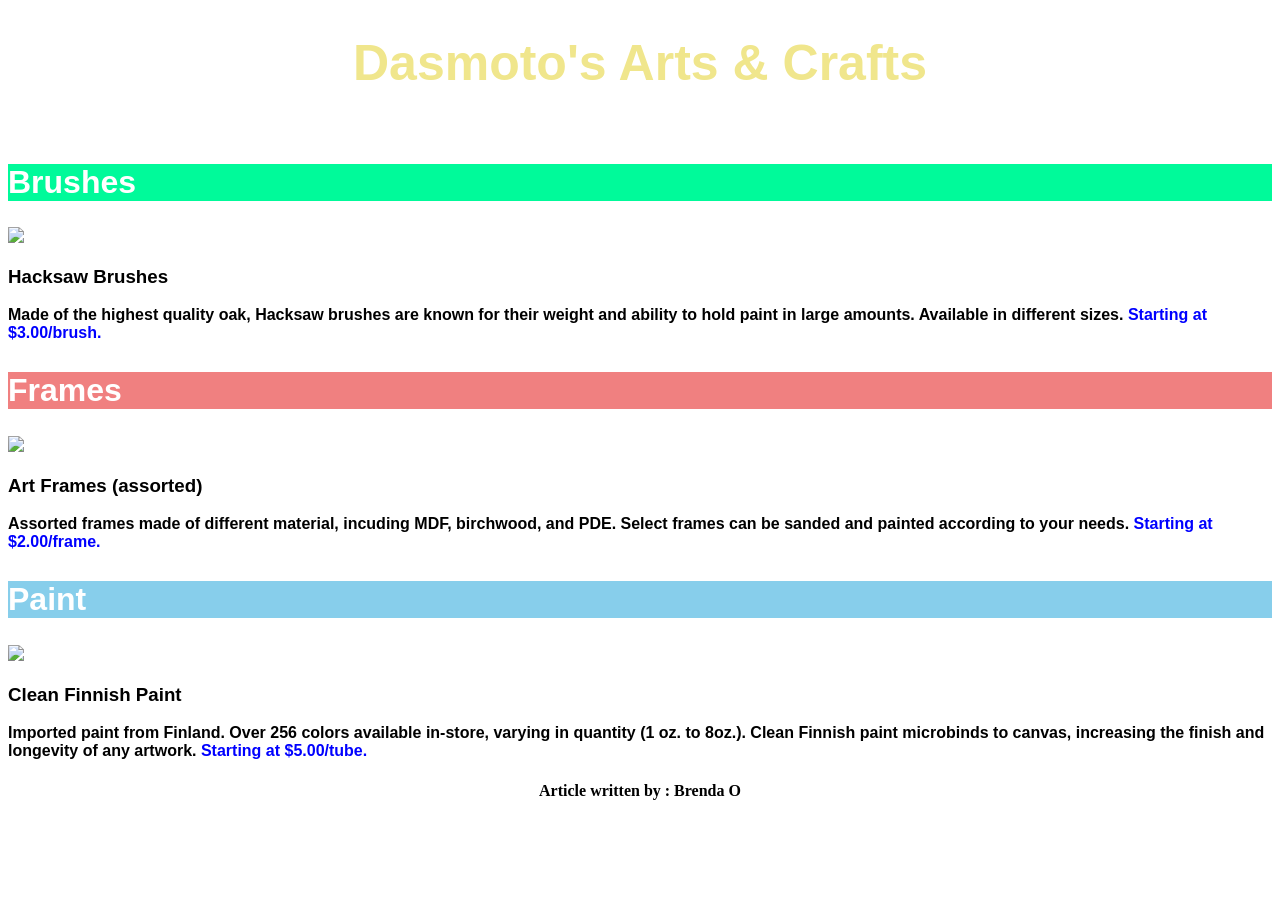
==== index.html @ b09fd2fa "First commit" ====
<!DOCTYPE html>
<html lang="en">
<head>
    <meta charset="UTF-8">
    <meta name="viewport" content="width=device-width, initial-scale=1.0">
    <title>Document</title>
    <link rel="stylesheet" href="./Resources/CSS/index.css">
</head>
<body>
    <div class = 'header'>
        <h1>Dasmoto's Arts & Crafts</h1>
    </div>
    <div>
        <h2 class="brushes"> Brushes</h1>
    </div>
    <img src = "./Resources/Images/Image2.webp">
    <h3>Hacksaw Brushes</h3>
    <p>
        Made of the highest quality oak, Hacksaw brushes are known for their weight and ability to hold paint in large amounts. Available in different sizes. <span>Starting at $3.00/brush.</span>
    </p>
    <div>
        <h2 class="frames"> Frames</h2>
    </div>
    <img src="./Resources/Images/Image3.webp">
    <h3>Art Frames (assorted)</h3>
    <p>
        Assorted frames made of different material, incuding MDF, birchwood, and PDE. Select frames can be sanded and painted according to your needs. <span>Starting at $2.00/frame.</span>
    </p>
    <div>
        <h2 class="paint"> Paint</h2>
    </div>
    <img src="./Resources/Images/Image4.jpeg">
    <h3>Clean Finnish Paint</h3>
    <p>
        Imported paint from Finland. Over 256 colors available in-store, varying in quantity (1 oz. to 8oz.). Clean Finnish paint microbinds to canvas, increasing the finish and longevity of any artwork.
         <span>Starting at $5.00/tube.</span>
    </p>
    <h4>Article written by : Brenda O</h4>

</body>
</html>
---- Resources/CSS/index.css ----
#main
{
    background-color: black;
    color: seashell;
    font-family: Helvetica;
    font: size 22px;
    opacity: 0.9;
}

.container
{
    display: flex;
    justify-content: space-between;
    align-items: center;
    border-bottom: 1px solid seashell;
    height: 69px;
    width: 100%;
    
    
}

#logo {
    height: 50px;
    padding: 10px;
}

ul li
{
    display: inline-block;
    text-decoration: underline;
}
#mission
{
    align-items: center;
    background: url('../Images/img-mission-background.webp') center;
    display:flex;
    background-repeat: no-repeat;
    height:700px;
    justify-content: center;
    margin: 69px auto; /*69 px sets the top and bottom margins to 69 pixels, while 'auto' sets the left and right hand margins to automatically adjust*/
    max-width: 1200px;
}
#banner
{
        background-color: black;
        width:1200px;
        text-align: center;
}
#Tea 
{
margin: 69px auto;
max-width:1000px;
}
#Tea h2, h4
{
    text-align: center;
}

#container2
{
    display:inline-flex;
    justify-content:space-around;
    align-content: center;
    max-width: 1000px;
    flex-wrap:wrap;/*will move the boxes that don't fit in the first row to the next line*/
}
.pic
{
    height:200px;
    width:300px;
   
}
.tea-name
{
margin-top: 10px;
text-align: center;
}
.locations
{
    background: url('../Images/img-locations-background.webp') center;
    display: flex;
    flex-direction: column;
    justify-content: center;
    margin: 0 auto; /* centers an element horizontally within its container*/
    background-repeat: no-repeat;
    min-height:500px;
    max-width: 1200px;
}
.locations h2
{
    margin-bottom: 60px;
    text-align: center;
}
.places
{
    display: inline-flex;
    justify-content: center;
    align-content: center;
    flex-direction: row;
    max-width: 100%;
}
.box1,.box2,.box3
{
width: 300px;
background-color: black;
text-align: center;
margin: 15px 40px;
justify-content: space-around;
}
.bottom
{
    height:200px;
    text-align: center;
}
.copyright
{
    text-align: left;
    padding:20px;
}


h1{
    font-family: Helvetica;
    font-size: 50px;
    font-weight: bold;
    color: khaki;
    text-align:center;
    padding-bottom: 30px;
    
}

.header{
    background-image: url("../Images/Image1.webp");
    background-position: center center;
    height:100px;
}

.brushes{
    margin-top: 30px;
    background-color: mediumspringgreen;
    font-family: Helvetica;
    font-size: 32px;
    font-weight: bold;
    color: white;
}

h3{
    font-weight: bold;
    font-family: Helvetica;
}



p span{
    font-family:Helvetica;
    font-weight:bold;
    color:blue;
}

p{
    font-family:Helvetica;
    font-weight:bold; 
} 

.frames{
    margin-top: 30px;
    background-color: lightcoral;
    font-family: Helvetica;
    font-size: 32px;
    font-weight: bold;
    color: white;
}

.paint{
    margin-top: 30px;
    background-color: skyblue;
    font-family: Helvetica;
    font-size: 32px;
    font-weight: bold;
    color: white;
}
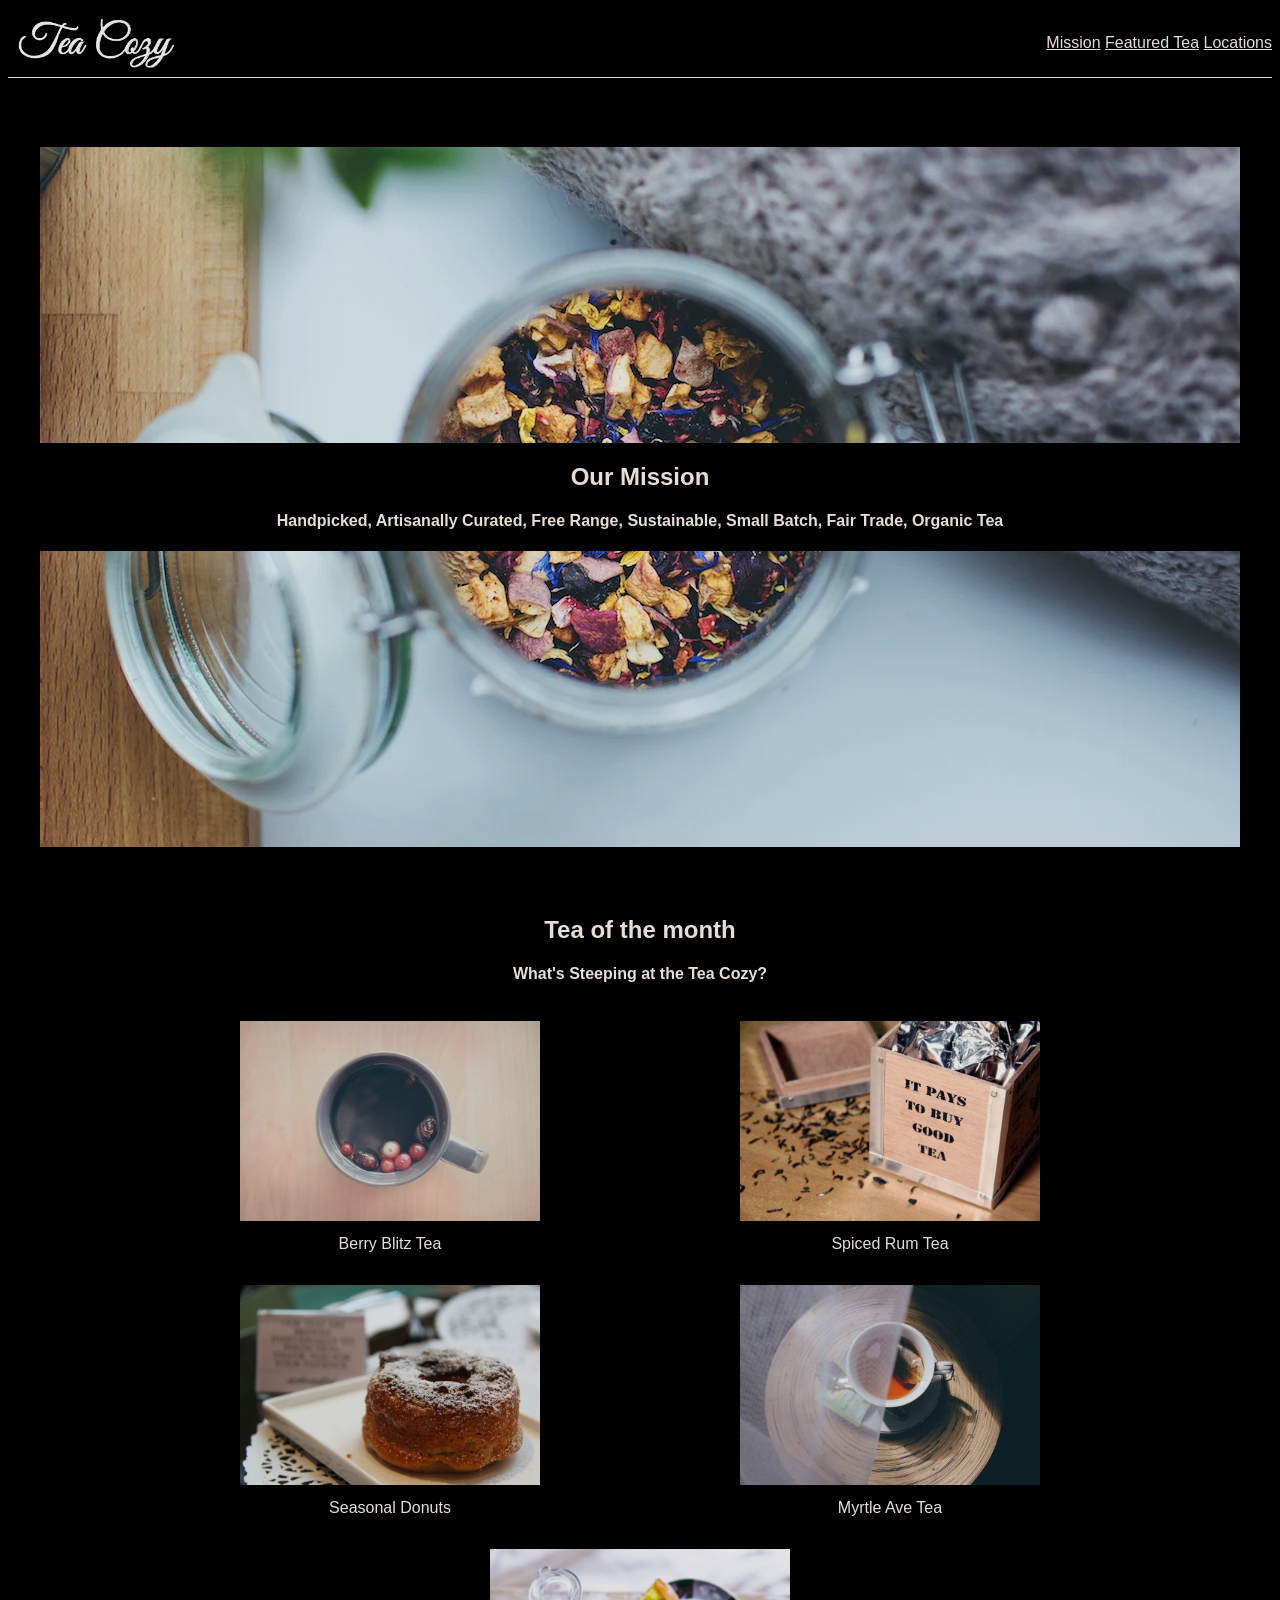
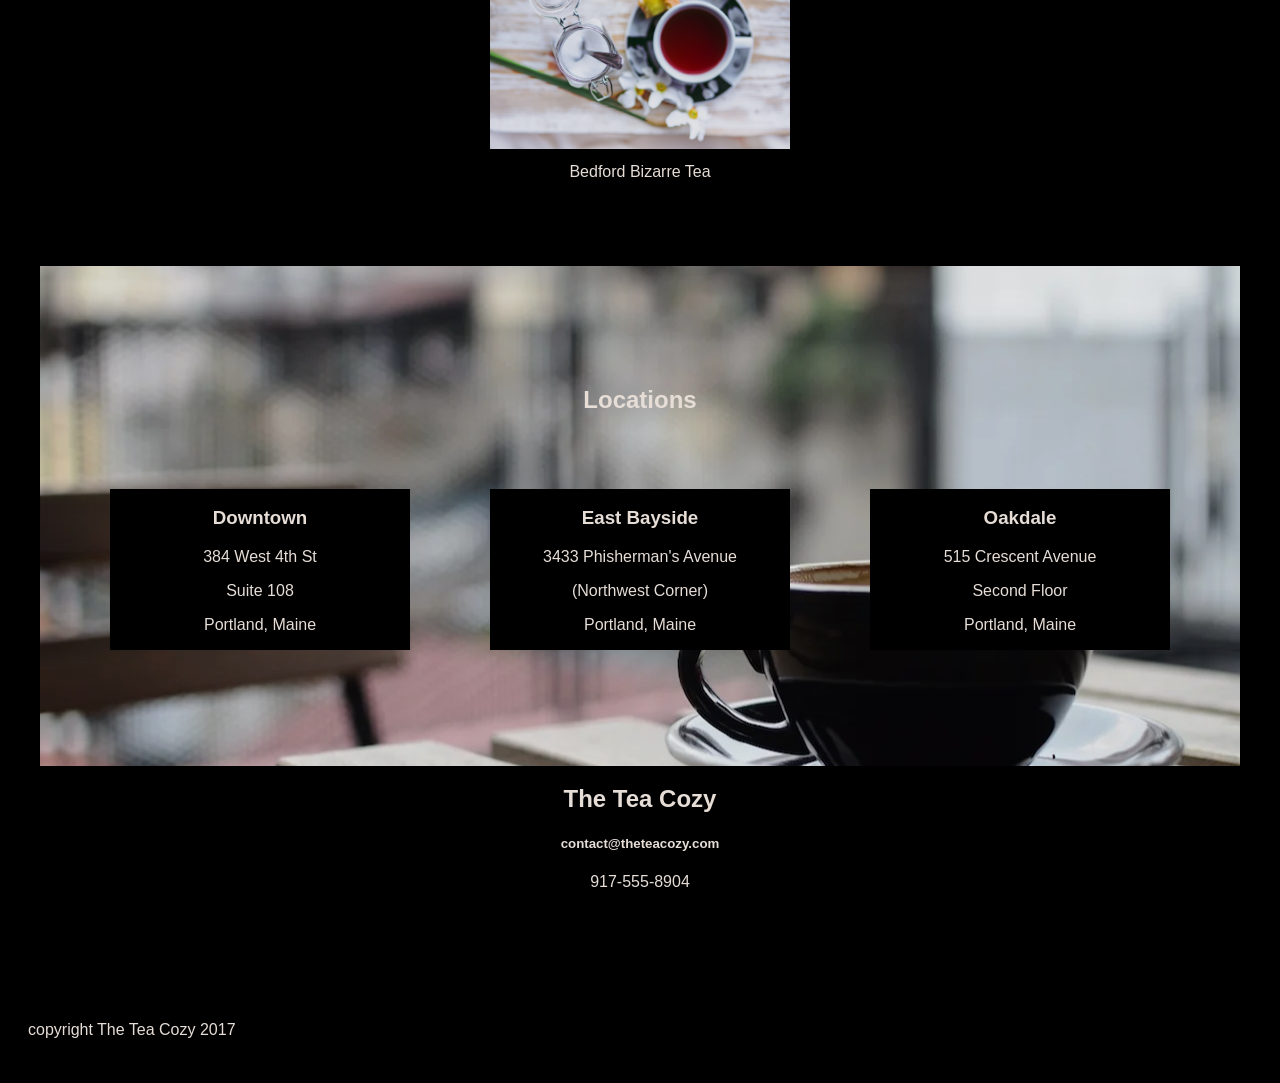
==== commit f63aedf1: "latest changes" ====
--- a/index.html
+++ b/index.html
@@ -2,40 +2,86 @@
 <html lang="en">
 <head>
     <meta charset="UTF-8">
-    <meta name="viewport" content="width=device-width, initial-scale=1.0">
+    <meta name="viewport" content="width=<device-width>, initial-scale=1.0">
     <title>Document</title>
-    <link rel="stylesheet" href="./Resources/CSS/index.css">
+    <link href= './Resources/CSS/index.css' rel="stylesheet">
 </head>
-<body>
-    <div class = 'header'>
-        <h1>Dasmoto's Arts & Crafts</h1>
+<body id = "main">
+    <header class = "container">
+        <img id = "logo" src = "Resources/Images/img-tea-cozy-logo.webp">
+        <nav>
+            <ul>
+                <li>Mission</li>
+                <li>Featured Tea</li>
+                <li>Locations</li>
+            </ul>
+        </nav>
+    </header>
+    <div id = "mission">
+        <div id = "banner">
+            <h2>Our Mission</h2>
+            <h4>Handpicked, Artisanally Curated, Free Range, Sustainable, Small Batch, Fair Trade, Organic Tea</h4>
+        </div>
     </div>
-    <div>
-        <h2 class="brushes"> Brushes</h1>
+    <div id = "Tea">
+      <h2> Tea of the month</h2>
+      <h4>What's Steeping at the Tea Cozy?</h4>
+      <div id = "container2">
+        <figure>
+            <img class ="pic" src ="Resources/Images/img-berryblitz.webp"/>
+            <figcaption class = "tea-name">Berry Blitz Tea</figcaption> 
+        </figure>
+        <figure>
+            <img class ="pic" src ="Resources/Images/img-spiced-rum.webp"/>
+            <figcaption class = "tea-name">Spiced Rum Tea</figcaption> 
+        </figure>
+        <figure>
+            <img class ="pic" src ="Resources/Images/img-donut.webp"/>
+            <figcaption class = "tea-name">Seasonal Donuts</figcaption> 
+        </figure>
+        <figure>
+            <img class = "pic" src = "Resources/Images/img-myrtle-ave.webp"/>
+            <figcaption class = "tea-name">Myrtle Ave Tea</figcaption> 
+        </figure>
+        <figure>
+            <img class = "pic" src = "Resources/Images/img-bedford-bizarre.webp"/>
+            <figcaption class = "tea-name">Bedford Bizarre Tea</figcaption> 
+        </figure>
+      </div>
     </div>
-    <img src = "./Resources/Images/Image2.webp">
-    <h3>Hacksaw Brushes</h3>
-    <p>
-        Made of the highest quality oak, Hacksaw brushes are known for their weight and ability to hold paint in large amounts. Available in different sizes. <span>Starting at $3.00/brush.</span>
-    </p>
-    <div>
-        <h2 class="frames"> Frames</h2>
+    <div class = "locations">
+        <h2>Locations</h2>
+        <div class = "places">
+            <div class = "box1" id = "center">
+                <h3>Downtown</h3>
+                <p>384 West 4th St</p>
+                <p>Suite 108</p>
+                <p>Portland, Maine</p>
+            </div>
+            <div class = "box2" id = "center">
+                <h3>East Bayside</h3>
+                <p>3433 Phisherman's Avenue</p>
+                <p>(Northwest Corner)</p>
+                <p>Portland, Maine</p>
+            </div>
+            <div class = "box3" id = "center">
+                <h3>Oakdale</h3>
+                <p>515 Crescent Avenue</p>
+                <p>Second Floor</p>
+                <p>Portland, Maine</p>
+            </div>
+        </div>
     </div>
-    <img src="./Resources/Images/Image3.webp">
-    <h3>Art Frames (assorted)</h3>
-    <p>
-        Assorted frames made of different material, incuding MDF, birchwood, and PDE. Select frames can be sanded and painted according to your needs. <span>Starting at $2.00/frame.</span>
-    </p>
-    <div>
-        <h2 class="paint"> Paint</h2>
-    </div>
-    <img src="./Resources/Images/Image4.jpeg">
-    <h3>Clean Finnish Paint</h3>
-    <p>
-        Imported paint from Finland. Over 256 colors available in-store, varying in quantity (1 oz. to 8oz.). Clean Finnish paint microbinds to canvas, increasing the finish and longevity of any artwork.
-         <span>Starting at $5.00/tube.</span>
-    </p>
-    <h4>Article written by : Brenda O</h4>
-
+    <footer>
+        <div class = "bottom">
+            <h2>The Tea Cozy</h2>
+            <h5>contact@theteacozy.com</h5>
+            <p>917-555-8904</p>
+        </div>
+        <div class="copyright">
+            <p>copyright The Tea Cozy 2017</p>
+        </div>
+    </footer>
+  
 </body>
-</html>+</html>
--- a/Resources/CSS/index.css
+++ b/Resources/CSS/index.css
@@ -1,5 +1,3 @@
-
-
 #main
 {
     background-color: black;
@@ -8,7 +6,6 @@
     font: size 22px;
     opacity: 0.9;
 }
-
 .container
 {
     display: flex;
@@ -20,12 +17,10 @@
     
     
 }
-
 #logo {
     height: 50px;
     padding: 10px;
 }
-
 ul li
 {
     display: inline-block;
@@ -57,7 +52,6 @@
 {
     text-align: center;
 }
-
 #container2
 {
     display:inline-flex;
@@ -119,65 +113,3 @@
     text-align: left;
     padding:20px;
 }
-
-
-h1{
-    font-family: Helvetica;
-    font-size: 50px;
-    font-weight: bold;
-    color: khaki;
-    text-align:center;
-    padding-bottom: 30px;
-    
-}
-
-.header{
-    background-image: url("../Images/Image1.webp");
-    background-position: center center;
-    height:100px;
-}
-
-.brushes{
-    margin-top: 30px;
-    background-color: mediumspringgreen;
-    font-family: Helvetica;
-    font-size: 32px;
-    font-weight: bold;
-    color: white;
-}
-
-h3{
-    font-weight: bold;
-    font-family: Helvetica;
-}
-
-
-
-p span{
-    font-family:Helvetica;
-    font-weight:bold;
-    color:blue;
-}
-
-p{
-    font-family:Helvetica;
-    font-weight:bold; 
-} 
-
-.frames{
-    margin-top: 30px;
-    background-color: lightcoral;
-    font-family: Helvetica;
-    font-size: 32px;
-    font-weight: bold;
-    color: white;
-}
-
-.paint{
-    margin-top: 30px;
-    background-color: skyblue;
-    font-family: Helvetica;
-    font-size: 32px;
-    font-weight: bold;
-    color: white;
-}
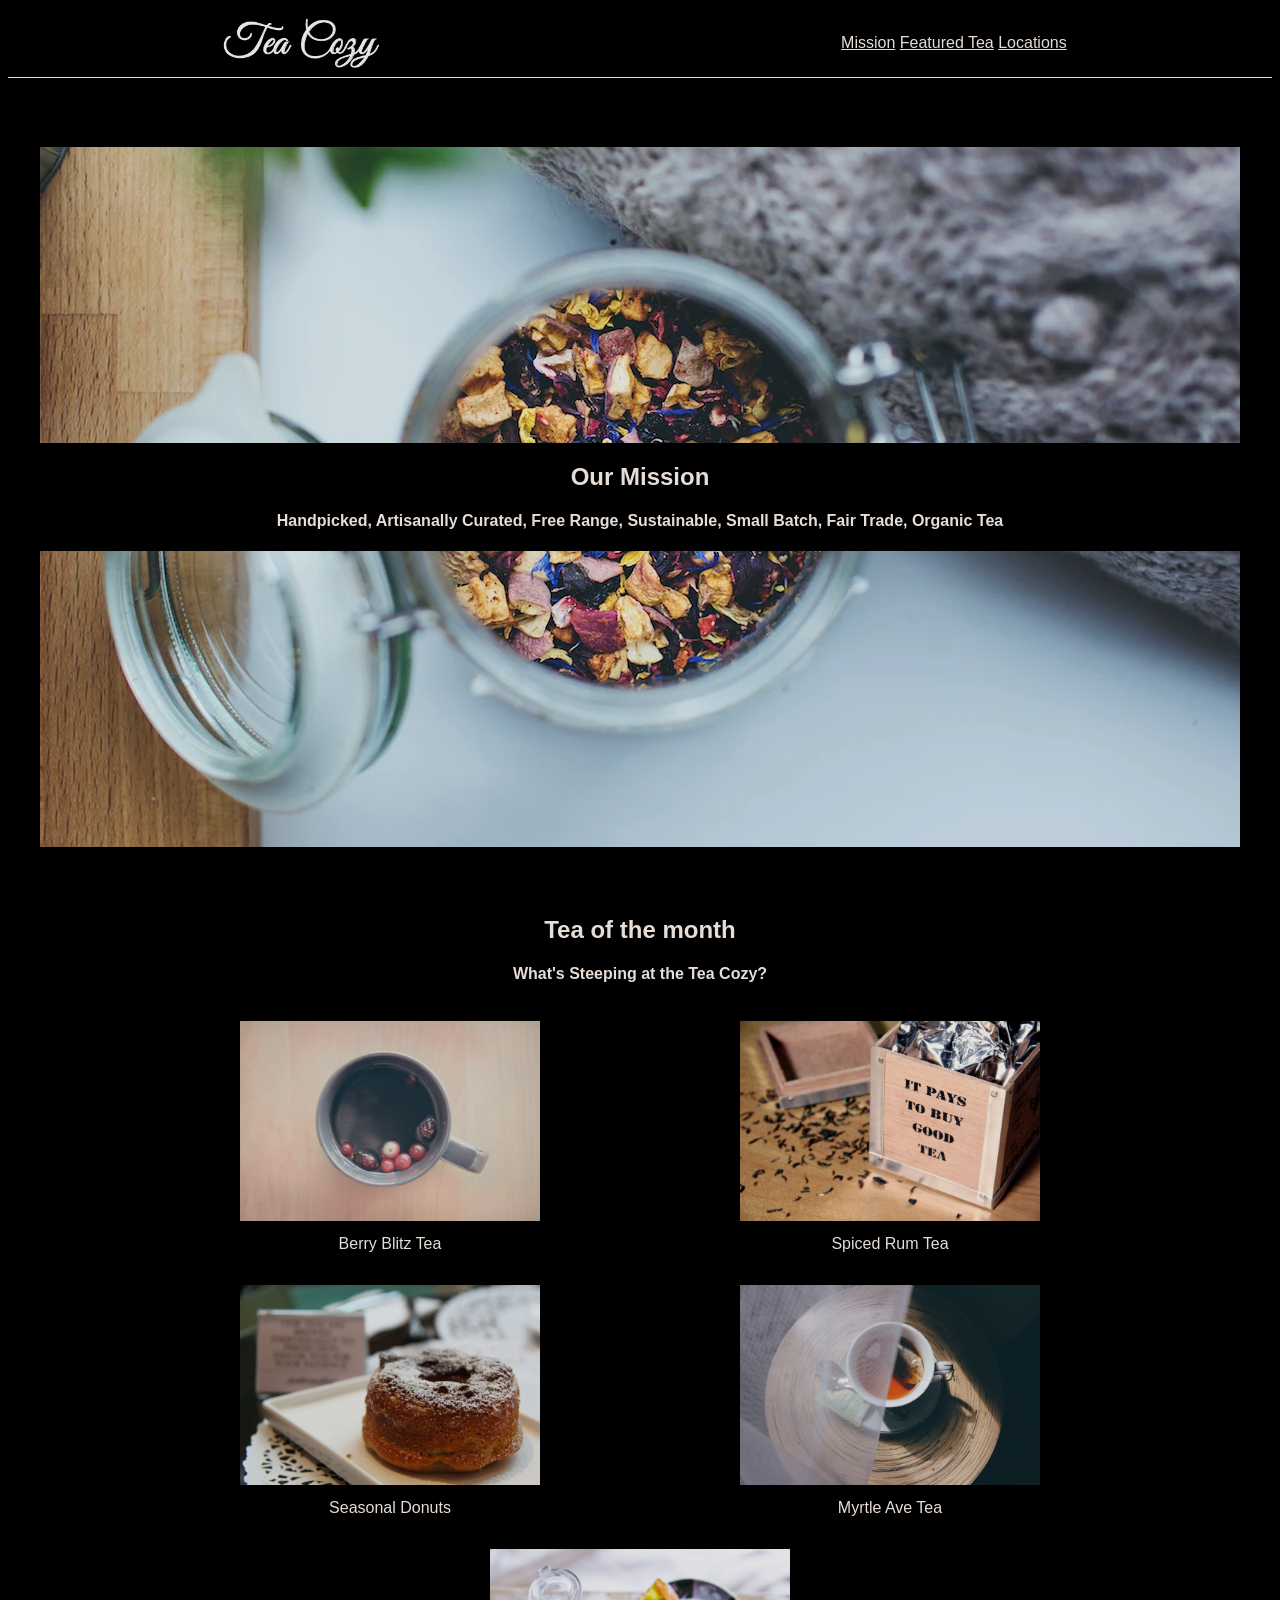
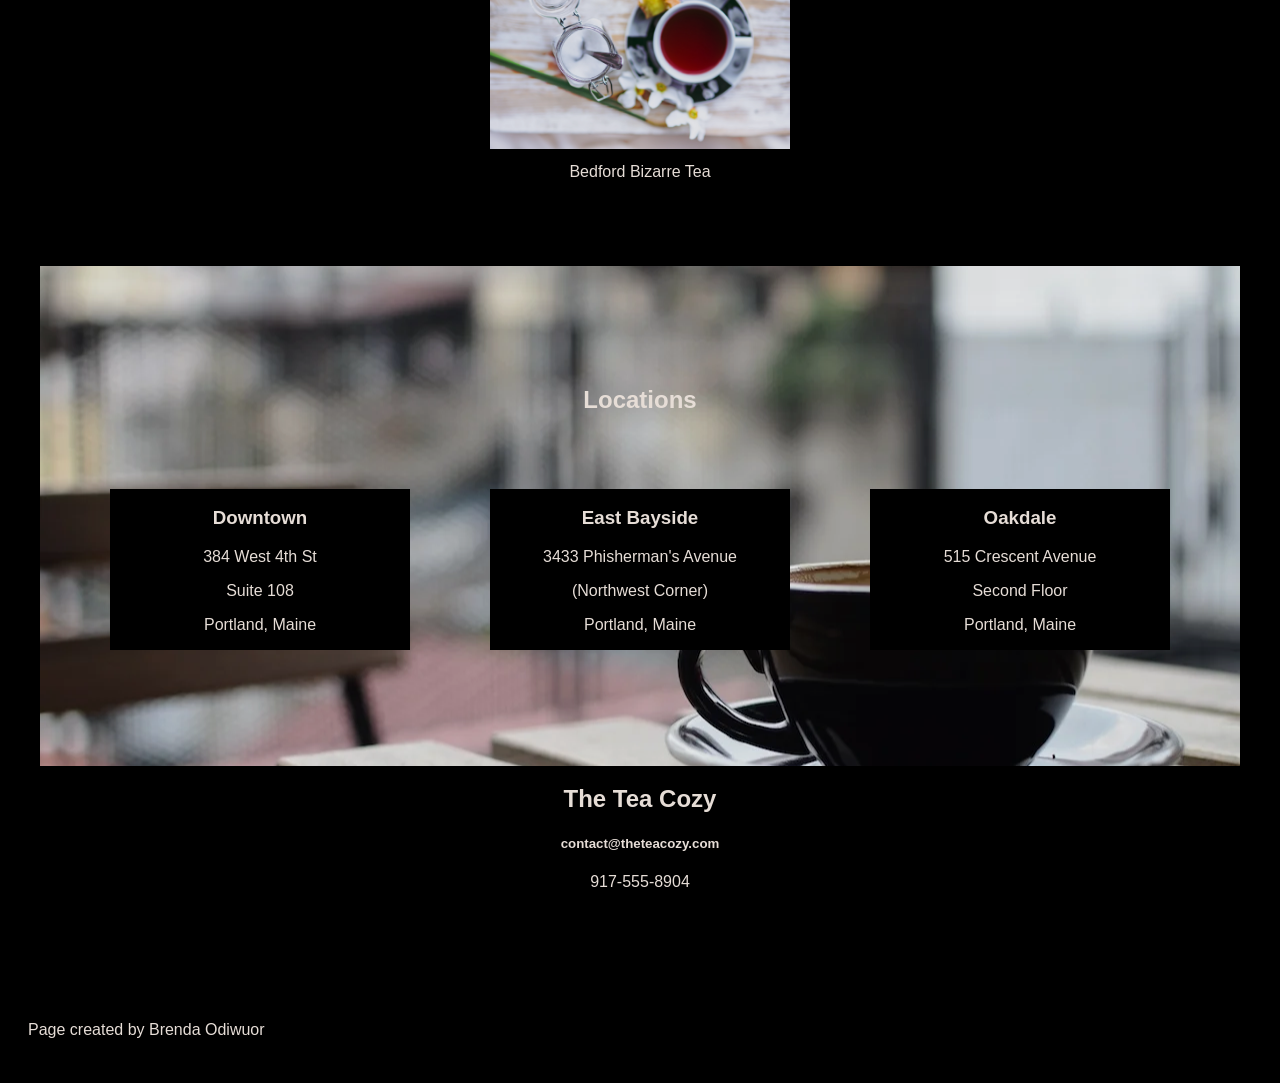
==== commit 1c5a53d2: "Updated last paragraph" ====
--- a/index.html
+++ b/index.html
@@ -79,7 +79,7 @@
             <p>917-555-8904</p>
         </div>
         <div class="copyright">
-            <p>copyright The Tea Cozy 2017</p>
+            <p>Page created by Brenda Odiwuor</p>
         </div>
     </footer>
   
--- a/Resources/CSS/index.css
+++ b/Resources/CSS/index.css
@@ -9,7 +9,7 @@
 .container
 {
     display: flex;
-    justify-content: space-between;
+    justify-content: space-around;
     align-items: center;
     border-bottom: 1px solid seashell;
     height: 69px;
